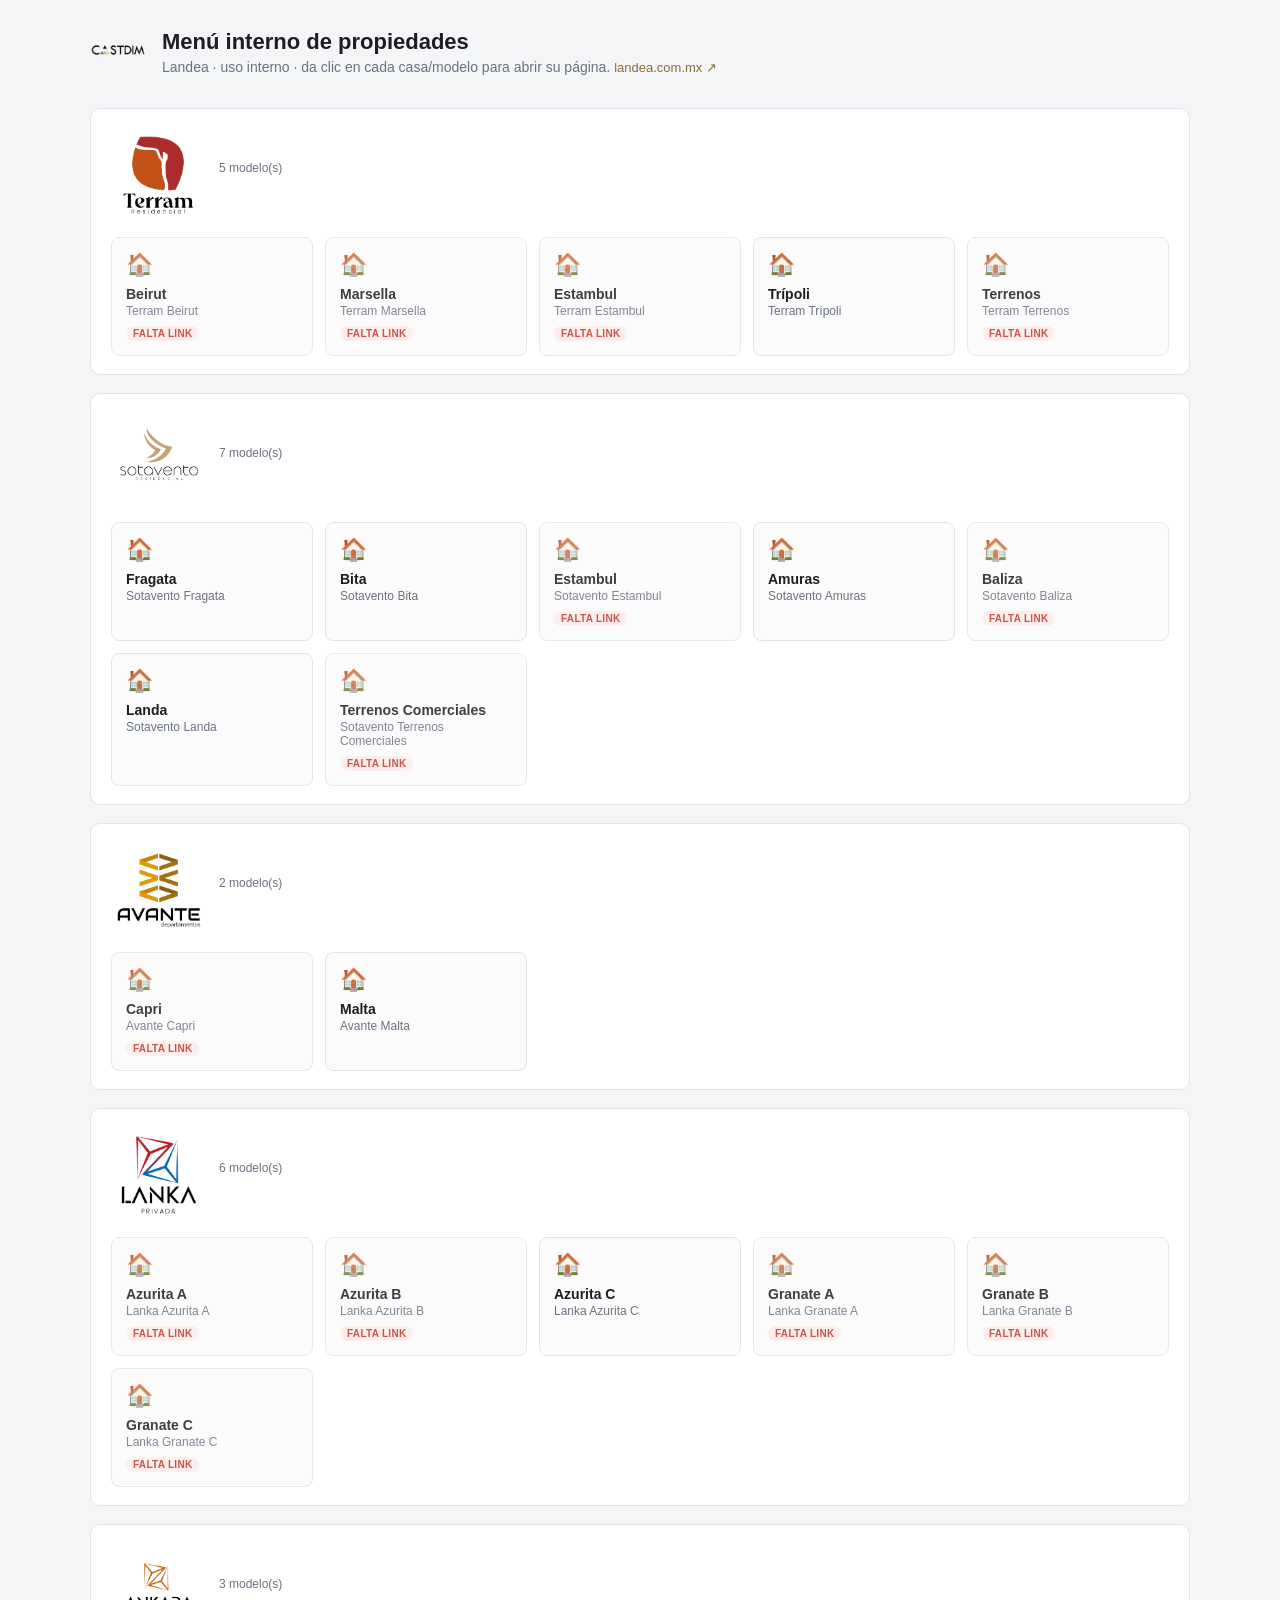
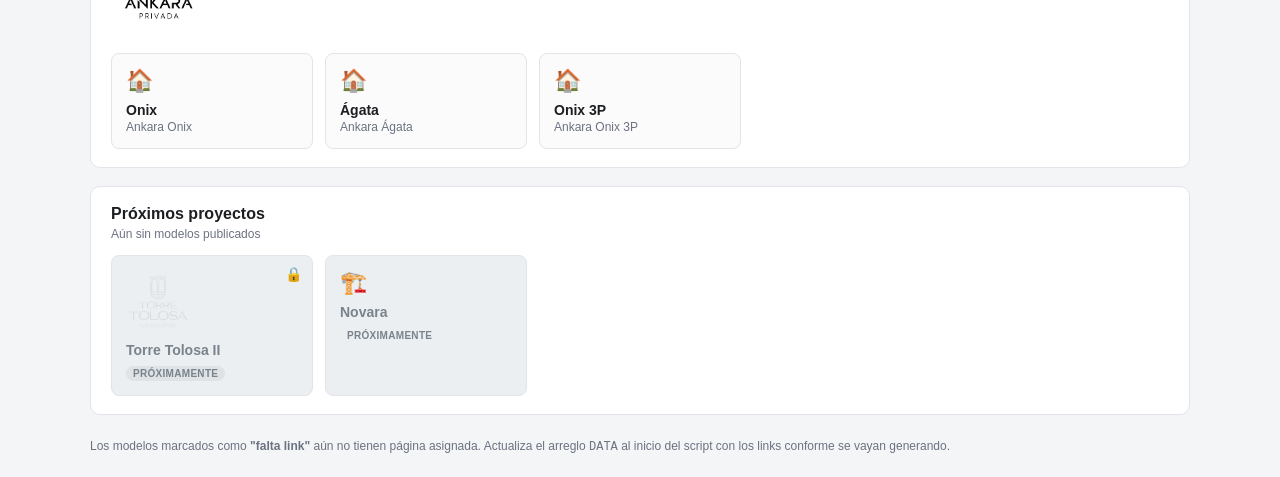
==== menu-interno.html @ b5e0e734 "Add files via upload" ====
<!DOCTYPE html>
<html lang="es">
<head>
<meta charset="UTF-8">
<meta name="viewport" content="width=device-width, initial-scale=1.0">
<title>Menú Interno · Landea</title>
<style>
  :root{
    --bg:#f4f5f7;
    --panel:#ffffff;
    --border:#e2e4e9;
    --text:#1c1e21;
    --muted:#6b7280;
    --accent:#8a6d3b;
    --accent-bg:#f6efe4;
    --pending:#c0392b;
    --pending-bg:#fdecea;
    --locked-bg:#eceff1;
    --locked-text:#78838c;
  }
  *{box-sizing:border-box;}
  body{
    margin:0;
    font-family:-apple-system,Segoe UI,Roboto,Arial,sans-serif;
    background:var(--bg);
    color:var(--text);
    padding:24px;
  }
  header{
    max-width:1100px;
    margin:0 auto 28px auto;
  }
  header h1{
    font-size:22px;
    margin:0 0 4px 0;
  }
  header p{
    margin:0;
    color:var(--muted);
    font-size:14px;
  }
  header a.site-link{
    color:var(--accent);
    text-decoration:none;
    font-size:13px;
  }
  main{
    max-width:1100px;
    margin:0 auto;
  }
  section.desarrollo{
    background:var(--panel);
    border:1px solid var(--border);
    border-radius:10px;
    padding:18px 20px;
    margin-bottom:18px;
  }
  section.desarrollo h2{
    font-size:16px;
    margin:0 0 4px 0;
  }
  section.desarrollo .sub{
    font-size:12px;
    color:var(--muted);
    margin:0 0 14px 0;
  }
  .grid{
    display:grid;
    grid-template-columns:repeat(auto-fill,minmax(190px,1fr));
    gap:12px;
  }
  .card{
    display:block;
    border:1px solid var(--border);
    border-radius:8px;
    padding:14px;
    text-decoration:none;
    color:var(--text);
    background:#fbfbfc;
    transition:border-color .15s,transform .1s;
  }
  a.card:hover{
    border-color:var(--accent);
    transform:translateY(-1px);
  }
  .card .icon{
    font-size:22px;
    margin-bottom:8px;
    display:block;
  }
  .card .modelo{
    font-weight:600;
    font-size:14px;
    display:block;
  }
  .card .nombre{
    font-size:12px;
    color:var(--muted);
    display:block;
    margin-top:2px;
  }
  .card .badge{
    display:inline-block;
    margin-top:8px;
    font-size:10px;
    font-weight:600;
    letter-spacing:.03em;
    text-transform:uppercase;
    padding:2px 7px;
    border-radius:20px;
  }
  .card.pending .badge{
    background:var(--pending-bg);
    color:var(--pending);
  }
  .card.ready .badge{
    background:var(--accent-bg);
    color:var(--accent);
  }
  .card.pending{
    cursor:default;
    opacity:.85;
  }
  .proximamente-grid .card{
    background:var(--locked-bg);
    color:var(--locked-text);
    position:relative;
  }
  .proximamente-grid .card.locked .badge{
    background:#dfe3e6;
    color:var(--locked-text);
  }
  .icon-logo{
    height:64px;
    width:64px;
    object-fit:contain;
    display:block;
    margin-bottom:8px;
  }
  .proximamente-grid .card.locked .icon-logo{
    filter:grayscale(1);
    opacity:.55;
  }
  .lock-badge{
    position:absolute;
    top:10px;
    right:10px;
    font-size:14px;
  }
  footer{
    max-width:1100px;
    margin:24px auto 0 auto;
    font-size:12px;
    color:var(--muted);
  }
  header{
    display:flex;
    align-items:center;
    gap:16px;
  }
  header .brand-logo{
    height:56px;
    width:56px;
    object-fit:contain;
    flex-shrink:0;
  }
  .dev-header{
    display:flex;
    align-items:center;
    gap:12px;
    margin-bottom:14px;
  }
  .dev-logo{
    height:96px;
    width:96px;
    object-fit:contain;
    flex-shrink:0;
  }
</style>
</head>
<body>

<header>
  <img class="brand-logo" src="logo-castdim.png" alt="Castdim">
  <div>
    <h1>Menú interno de propiedades</h1>
    <p>Landea &middot; uso interno &middot; da clic en cada casa/modelo para abrir su página.
      <a class="site-link" href="https://landea.com.mx/" target="_blank" rel="noopener">landea.com.mx ↗</a>
    </p>
  </div>
</header>

<main id="app"></main>

<footer>
  Los modelos marcados como <strong>"falta link"</strong> aún no tienen página asignada.
  Actualiza el arreglo <code>DATA</code> al inicio del script con los links conforme se vayan generando.
</footer>

<script>
/* =========================================================
   EDITA AQUÍ: agrega el link (href) conforme lo vayas teniendo.
   Deja "" (vacío) si todavía no existe la página.
   ========================================================= */
const DATA = [
  {
    desarrollo: "Terram",
    logo: "logo-terram.png",
    items: [
      { modelo: "Beirut",   nombre: "Terram Beirut",   href: "" },
      { modelo: "Marsella", nombre: "Terram Marsella", href: "" },
      { modelo: "Estambul", nombre: "Terram Estambul", href: "" },
      { modelo: "Trípoli",  nombre: "Terram Trípoli",  href: "https://landea.com.mx/Terram-Tripoli/" },
      { modelo: "Terrenos", nombre: "Terram Terrenos", href: "" },
    ]
  },
  {
    desarrollo: "Sotavento Residencial",
    logo: "logo-sotavento.png",
    items: [
      { modelo: "Fragata",              nombre: "Sotavento Fragata",              href: "https://landea.com.mx/SOTAVENTO/Fragata/" },
      { modelo: "Bita",                 nombre: "Sotavento Bita",                 href: "https://landea.com.mx/SOTAVENTO/Bita/" },
      { modelo: "Estambul",             nombre: "Sotavento Estambul",             href: "" },
      { modelo: "Amuras",               nombre: "Sotavento Amuras",               href: "https://landea.com.mx/SOTAVENTO/Amuras/" },
      { modelo: "Baliza",               nombre: "Sotavento Baliza",               href: "" },
      { modelo: "Landa",                nombre: "Sotavento Landa",                href: "https://landea.com.mx/sotavento-landa/" },
      { modelo: "Terrenos Comerciales", nombre: "Sotavento Terrenos Comerciales", href: "" },
    ]
  },
  {
    desarrollo: "Avante (Departamentos)",
    logo: "logo-avante.png",
    items: [
      { modelo: "Capri", nombre: "Avante Capri", href: "" },
      { modelo: "Malta", nombre: "Avante Malta", href: "https://landea.com.mx/avante-malta/" },
    ]
  },
  {
    desarrollo: "Lanka",
    logo: "logo-lanka.png",
    items: [
      { modelo: "Azurita A", nombre: "Lanka Azurita A", href: "" },
      { modelo: "Azurita B", nombre: "Lanka Azurita B", href: "" },
      { modelo: "Azurita C", nombre: "Lanka Azurita C", href: "https://landea.com.mx/lanka-azurita-c/" },
      { modelo: "Granate A", nombre: "Lanka Granate A", href: "" },
      { modelo: "Granate B", nombre: "Lanka Granate B", href: "" },
      { modelo: "Granate C", nombre: "Lanka Granate C", href: "" },
    ]
  },
  {
    desarrollo: "Ankara",
    logo: "LOGO%20ANKARA.png",
    items: [
      { modelo: "Onix",     nombre: "Ankara Onix",     href: "https://landea.com.mx/ankara/ankara-onix/" },
      { modelo: "Ágata",    nombre: "Ankara Ágata",    href: "https://landea.com.mx/ankara/ankara-agata/" },
      { modelo: "Onix 3P",  nombre: "Ankara Onix 3P",  href: "https://landea.com.mx/ankara/ankara-onix-3p/" },
    ]
  },
];

const PROXIMAMENTE = [
  { nombre: "Torre Tolosa II", logo: "logo-torretolosa.png", locked: true },
  { nombre: "Novara",          logo: null,                   locked: false },
];

function cardHTML(item){
  const hasLink = !!item.href;
  const tag = hasLink ? "a" : "div";
  const hrefAttr = hasLink ? `href="${item.href}" target="_blank" rel="noopener"` : "";
  const cls = hasLink ? "card ready" : "card pending";
  const badge = hasLink ? "" : `<span class="badge">Falta link</span>`;
  return `
    <${tag} class="${cls}" ${hrefAttr}>
      <span class="icon">🏠</span>
      <span class="modelo">${item.modelo}</span>
      <span class="nombre">${item.nombre}</span>
      ${badge}
    </${tag}>`;
}

function proximaCardHTML(p){
  const icon = p.logo
    ? `<img class="icon-logo" src="${p.logo}" alt="${p.nombre}">`
    : `<span class="icon">🏗️</span>`;
  return `
    <div class="card ${p.locked ? "locked" : ""}">
      ${p.locked ? `<span class="lock-badge">🔒</span>` : ""}
      ${icon}
      <span class="modelo">${p.nombre}</span>
      <span class="badge">Próximamente</span>
    </div>`;
}

const app = document.getElementById("app");

app.innerHTML = DATA.map(dev => `
  <section class="desarrollo">
    <div class="dev-header">
      <img class="dev-logo" src="${dev.logo}" alt="${dev.desarrollo}">
      <p class="sub">${dev.items.length} modelo(s)</p>
    </div>
    <div class="grid">
      ${dev.items.map(cardHTML).join("")}
    </div>
  </section>
`).join("") + `
  <section class="desarrollo">
    <h2>Próximos proyectos</h2>
    <p class="sub">Aún sin modelos publicados</p>
    <div class="grid proximamente-grid">
      ${PROXIMAMENTE.map(proximaCardHTML).join("")}
    </div>
  </section>
`;
</script>

</body>
</html>
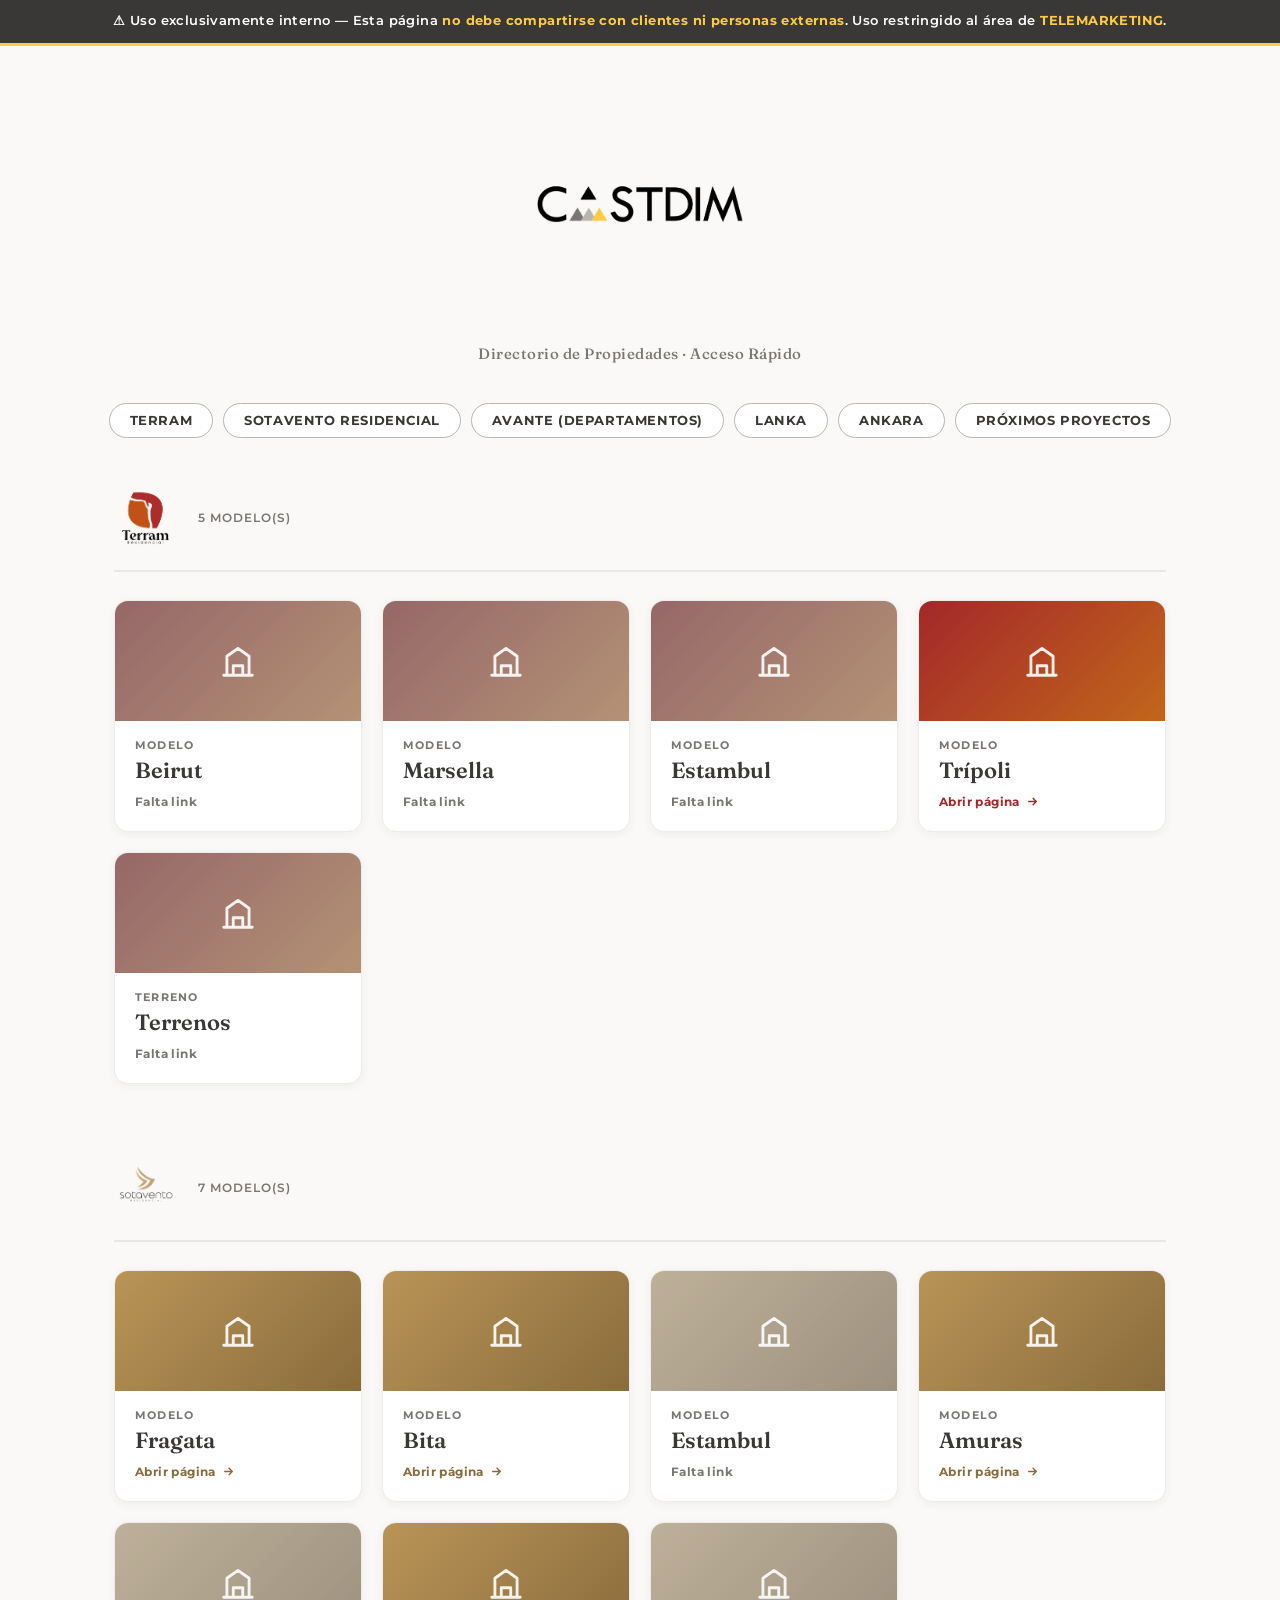
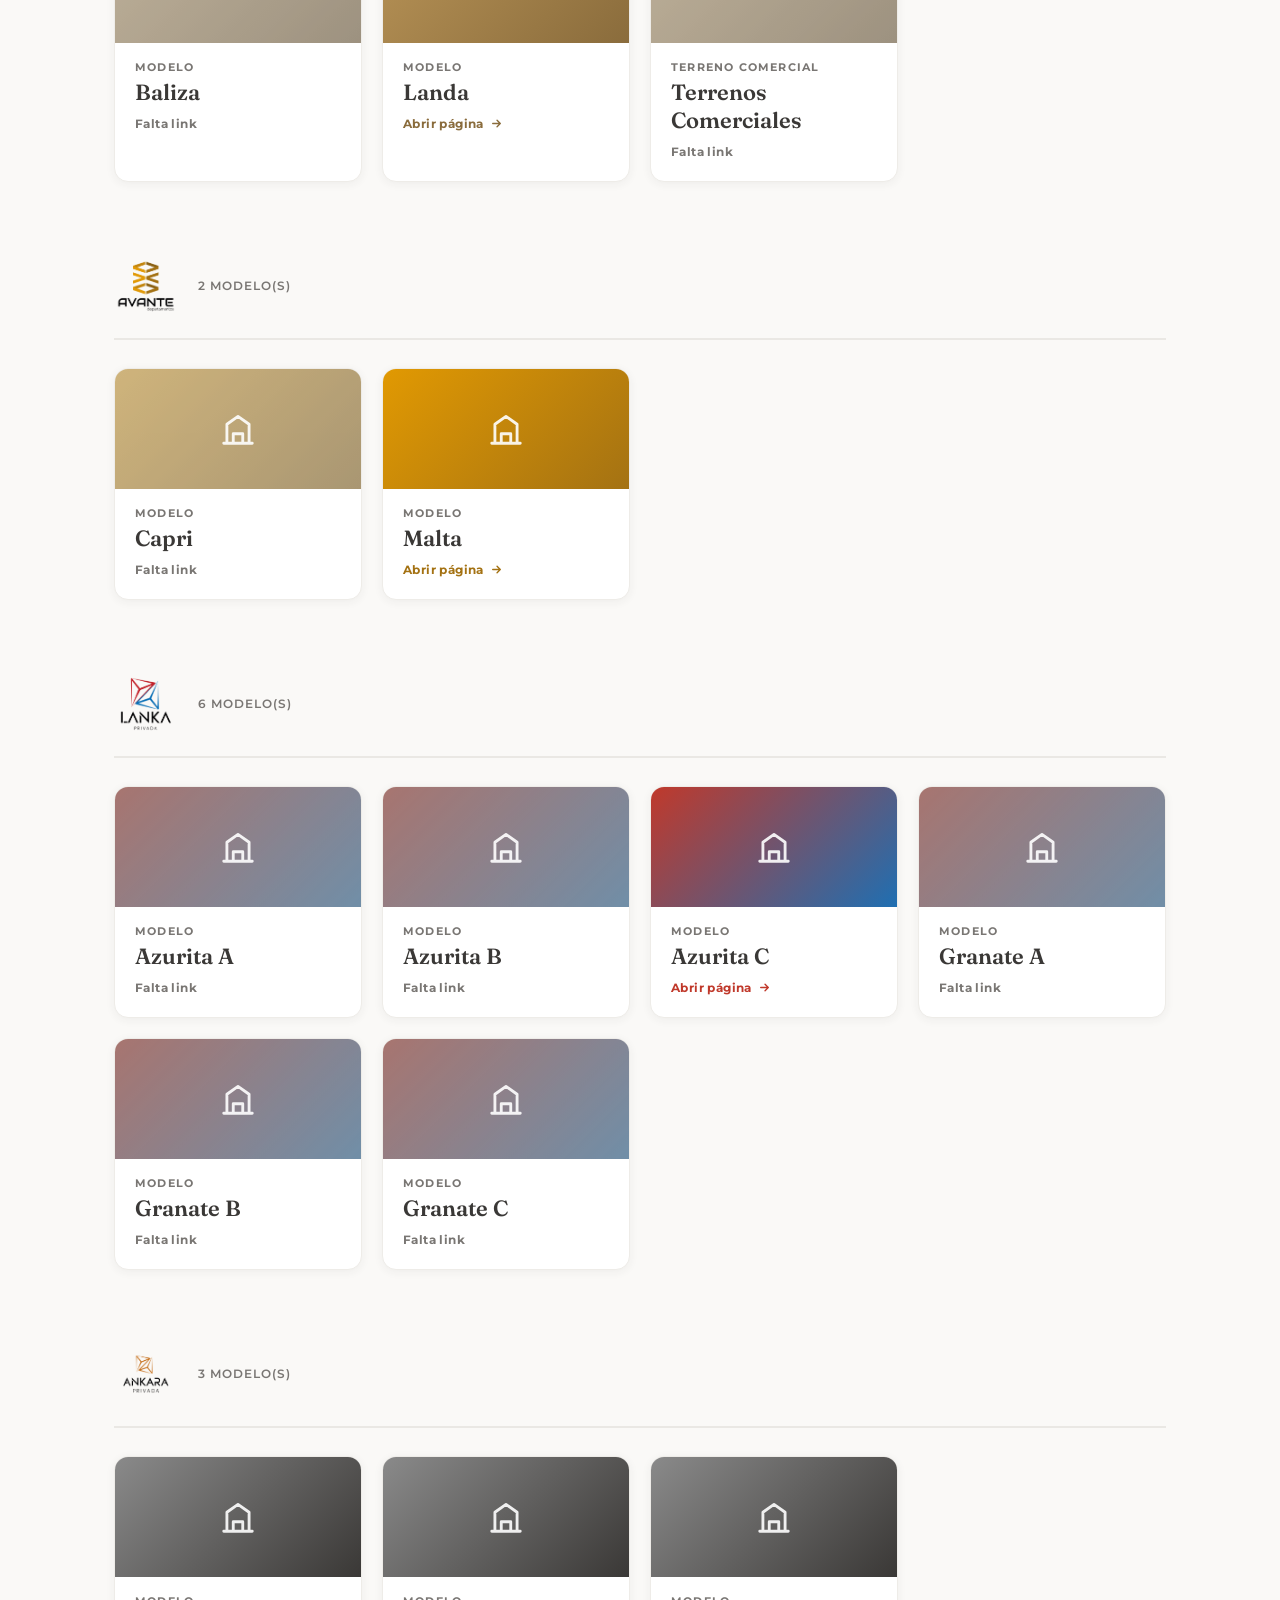
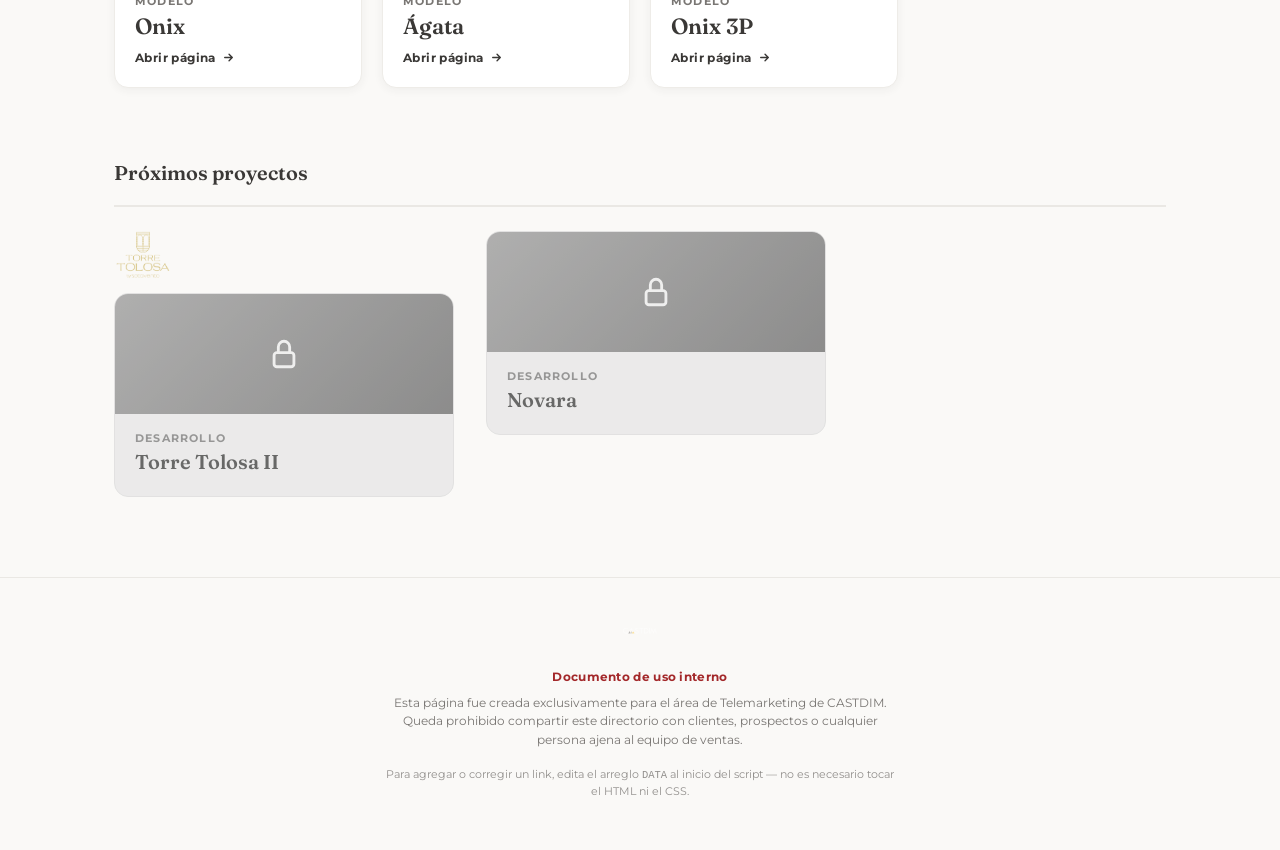
==== commit dc51781d: "Add files via upload" ====
--- a/menu-interno.html
+++ b/menu-interno.html
@@ -3,199 +3,428 @@
 <head>
 <meta charset="UTF-8">
 <meta name="viewport" content="width=device-width, initial-scale=1.0">
-<title>Menú Interno · Landea</title>
+<title>Directorio de Propiedades | CASTDIM</title>
+<link rel="preconnect" href="https://fonts.googleapis.com">
+<link rel="preconnect" href="https://fonts.gstatic.com" crossorigin>
+<link href="https://fonts.googleapis.com/css2?family=Fraunces:wght@400;500;600;700&family=Montserrat:wght@400;500;600;700;800&display=swap" rel="stylesheet">
 <style>
   :root{
-    --bg:#f4f5f7;
-    --panel:#ffffff;
-    --border:#e2e4e9;
-    --text:#1c1e21;
-    --muted:#6b7280;
-    --accent:#8a6d3b;
-    --accent-bg:#f6efe4;
-    --pending:#c0392b;
-    --pending-bg:#fdecea;
-    --locked-bg:#eceff1;
-    --locked-text:#78838c;
-  }
-  *{box-sizing:border-box;}
+    --charcoal:#3a3836;
+    --midgray:#797673;
+    --lightgray:#b7b6b3;
+    --gold:#fecb47;
+    --gold-deep:#f7c948;
+    --bg:#faf9f7;
+    --white:#ffffff;
+
+    --terram-a:#a3282a;
+    --terram-b:#c2661b;
+    --sotavento-a:#b99457;
+    --sotavento-b:#8a6c3c;
+    --avante-a:#e19902;
+    --avante-b:#a47213;
+    --lanka-a:#c0392b;
+    --lanka-b:#1f6fb2;
+    --ankara-a:#8a8a8a;
+    --ankara-b:#3a3836;
+  }
+
+  *{margin:0;padding:0;box-sizing:border-box;}
+
+  html{scroll-behavior:smooth;}
+
   body{
-    margin:0;
-    font-family:-apple-system,Segoe UI,Roboto,Arial,sans-serif;
     background:var(--bg);
-    color:var(--text);
-    padding:24px;
-  }
+    font-family:'Montserrat',sans-serif;
+    color:var(--charcoal);
+    -webkit-font-smoothing:antialiased;
+  }
+
+  /* ---------- Barra de aviso interno ---------- */
+  .internal-notice{
+    background:var(--charcoal);
+    color:var(--white);
+    text-align:center;
+    padding:12px 20px;
+    font-size:12.5px;
+    font-weight:600;
+    letter-spacing:0.4px;
+    line-height:1.5;
+    border-bottom:3px solid var(--gold);
+  }
+  .internal-notice strong{
+    color:var(--gold);
+  }
+
+  /* ---------- Header ---------- */
   header{
-    max-width:1100px;
-    margin:0 auto 28px auto;
-  }
-  header h1{
-    font-size:22px;
-    margin:0 0 4px 0;
-  }
+    text-align:center;
+    padding:56px 24px 40px;
+  }
+
+  header img{
+    width:220px;
+    max-width:60vw;
+    height:auto;
+    margin-bottom:18px;
+  }
+
   header p{
-    margin:0;
-    color:var(--muted);
-    font-size:14px;
-  }
-  header a.site-link{
-    color:var(--accent);
+    font-family:'Fraunces',serif;
+    font-size:15px;
+    font-weight:500;
+    color:var(--midgray);
+    letter-spacing:0.5px;
+  }
+
+  /* ---------- Navegación rápida ---------- */
+  nav.quicklinks{
+    display:flex;
+    flex-wrap:wrap;
+    justify-content:center;
+    gap:10px;
+    padding:0 24px 48px;
+  }
+
+  nav.quicklinks a{
     text-decoration:none;
-    font-size:13px;
-  }
-  main{
+    color:var(--charcoal);
+    background:var(--white);
+    border:1.5px solid var(--lightgray);
+    padding:9px 20px;
+    border-radius:30px;
+    font-size:12.5px;
+    font-weight:700;
+    letter-spacing:0.6px;
+    text-transform:uppercase;
+    transition:all 0.2s ease;
+  }
+
+  nav.quicklinks a:hover{
+    border-color:var(--gold);
+    background:var(--gold);
+  }
+
+  /* ---------- Secciones por desarrollo ---------- */
+  .development{
     max-width:1100px;
     margin:0 auto;
-  }
-  section.desarrollo{
-    background:var(--panel);
-    border:1px solid var(--border);
-    border-radius:10px;
-    padding:18px 20px;
-    margin-bottom:18px;
-  }
-  section.desarrollo h2{
-    font-size:16px;
-    margin:0 0 4px 0;
-  }
-  section.desarrollo .sub{
+    padding:0 24px 72px;
+    scroll-margin-top:20px;
+  }
+
+  .dev-header{
+    display:flex;
+    align-items:center;
+    gap:20px;
+    margin-bottom:28px;
+    padding-bottom:20px;
+    border-bottom:2px solid #eae8e4;
+  }
+
+  .dev-header img{
+    height:64px;
+    width:auto;
+    object-fit:contain;
+  }
+
+  .dev-header .dev-info p{
     font-size:12px;
-    color:var(--muted);
-    margin:0 0 14px 0;
-  }
-  .grid{
+    color:var(--midgray);
+    letter-spacing:1px;
+    text-transform:uppercase;
+    font-weight:600;
+  }
+
+  /* ---------- Grid de tarjetas ---------- */
+  .cards{
     display:grid;
-    grid-template-columns:repeat(auto-fill,minmax(190px,1fr));
-    gap:12px;
-  }
+    grid-template-columns:repeat(auto-fill, minmax(230px, 1fr));
+    gap:20px;
+  }
+
   .card{
+    position:relative;
     display:block;
-    border:1px solid var(--border);
-    border-radius:8px;
-    padding:14px;
     text-decoration:none;
-    color:var(--text);
-    background:#fbfbfc;
-    transition:border-color .15s,transform .1s;
-  }
+    background:var(--white);
+    border-radius:14px;
+    overflow:hidden;
+    box-shadow:0 2px 10px rgba(58,56,54,0.06);
+    border:1px solid #eeece8;
+    transition:transform 0.22s ease, box-shadow 0.22s ease;
+  }
+
   a.card:hover{
-    border-color:var(--accent);
-    transform:translateY(-1px);
-  }
-  .card .icon{
+    transform:translateY(-4px);
+    box-shadow:0 14px 28px rgba(58,56,54,0.14);
+  }
+
+  .card-visual{
+    height:120px;
+    display:flex;
+    align-items:center;
+    justify-content:center;
+    position:relative;
+    overflow:hidden;
+  }
+
+  .card-visual.has-photo{
+    height:170px;
+  }
+
+  .card-photo{
+    width:100%;
+    height:100%;
+    object-fit:cover;
+    display:block;
+  }
+
+  .card-visual svg{
+    width:38px;
+    height:38px;
+    opacity:0.9;
+  }
+
+  .card-body{
+    padding:18px 20px 22px;
+  }
+
+  .card-body .model-label{
+    font-size:10.5px;
+    font-weight:700;
+    letter-spacing:1.2px;
+    text-transform:uppercase;
+    color:var(--midgray);
+    margin-bottom:4px;
+  }
+
+  .card-body h3{
+    font-family:'Fraunces',serif;
+    font-weight:600;
     font-size:22px;
-    margin-bottom:8px;
-    display:block;
-  }
-  .card .modelo{
+    color:var(--charcoal);
+  }
+
+  .card-body .go{
+    margin-top:10px;
+    font-size:12px;
+    font-weight:700;
+    letter-spacing:0.4px;
+    display:flex;
+    align-items:center;
+    gap:6px;
+  }
+
+  .card-body .go svg{
+    width:13px;
+    height:13px;
+    transition:transform 0.2s ease;
+  }
+
+  .card:hover .go svg{
+    transform:translateX(4px);
+  }
+
+  /* Colores por desarrollo */
+  .terram .card-visual{background:linear-gradient(135deg, var(--terram-a), var(--terram-b));}
+  .terram .go{color:var(--terram-a);}
+
+  .sotavento-dev .card-visual{background:linear-gradient(135deg, var(--sotavento-a), var(--sotavento-b));}
+  .sotavento-dev .go{color:var(--sotavento-b);}
+
+  .avante .card-visual{background:linear-gradient(135deg, var(--avante-a), var(--avante-b));}
+  .avante .go{color:var(--avante-b);}
+
+  .lanka .card-visual{background:linear-gradient(135deg, var(--lanka-a), var(--lanka-b));}
+  .lanka .go{color:var(--lanka-a);}
+
+  .ankara .card-visual{background:linear-gradient(135deg, var(--ankara-a), var(--ankara-b));}
+  .ankara .go{color:var(--ankara-b);}
+
+  /* ---------- Tarjetas sin link todavía ---------- */
+  .card.pending{cursor:default;}
+  .card.pending .card-visual{filter:grayscale(0.5);opacity:0.75;}
+  .card.pending .go.pending-label{color:var(--midgray) !important;}
+
+  /* ---------- Próximamente / Bloqueado ---------- */
+  .coming-soon-section{
+    max-width:1100px;
+    margin:0 auto;
+    padding:0 24px 80px;
+  }
+
+  .coming-soon-section > .section-title{
+    font-family:'Fraunces',serif;
     font-weight:600;
-    font-size:14px;
-    display:block;
-  }
-  .card .nombre{
-    font-size:12px;
-    color:var(--muted);
-    display:block;
-    margin-top:2px;
-  }
-  .card .badge{
-    display:inline-block;
-    margin-top:8px;
-    font-size:10px;
+    font-size:20px;
+    margin-bottom:24px;
+    padding-bottom:20px;
+    border-bottom:2px solid #eae8e4;
+  }
+
+  .coming-soon-grid{
+    display:flex;
+    flex-wrap:wrap;
+    gap:32px;
+  }
+
+  .coming-soon-item{
+    flex:0 1 340px;
+  }
+
+  .coming-soon-item .dev-header{
+    border-bottom:none;
+    margin-bottom:14px;
+    padding-bottom:0;
+  }
+
+  .coming-soon-item .dev-header img{
+    height:48px;
+  }
+
+  .coming-soon-card{
+    position:relative;
+    max-width:340px;
+    background:#e8e6e2;
+    border-radius:14px;
+    overflow:hidden;
+    border:1px solid #dcdad6;
+    filter:grayscale(1);
+    opacity:0.75;
+    cursor:not-allowed;
+    user-select:none;
+  }
+
+  .coming-soon-card .card-visual{
+    height:120px;
+    background:linear-gradient(135deg, #9a9793, #6b6864);
+    display:flex;
+    align-items:center;
+    justify-content:center;
+  }
+
+  .coming-soon-card .card-visual img{
+    width:100%;
+    height:100%;
+    object-fit:cover;
+  }
+
+  .coming-soon-card .card-visual svg{
+    width:34px;
+    height:34px;
+    opacity:0.85;
+  }
+
+  .coming-soon-card .card-body{
+    padding:18px 20px 22px;
+  }
+
+  .coming-soon-card .model-label{
+    font-size:10.5px;
+    font-weight:700;
+    letter-spacing:1.2px;
+    text-transform:uppercase;
+    color:var(--midgray);
+    margin-bottom:4px;
+  }
+
+  .coming-soon-card h3{
+    font-family:'Fraunces',serif;
     font-weight:600;
-    letter-spacing:.03em;
-    text-transform:uppercase;
-    padding:2px 7px;
-    border-radius:20px;
-  }
-  .card.pending .badge{
-    background:var(--pending-bg);
-    color:var(--pending);
-  }
-  .card.ready .badge{
-    background:var(--accent-bg);
-    color:var(--accent);
-  }
-  .card.pending{
-    cursor:default;
-    opacity:.85;
-  }
-  .proximamente-grid .card{
-    background:var(--locked-bg);
-    color:var(--locked-text);
-    position:relative;
-  }
-  .proximamente-grid .card.locked .badge{
-    background:#dfe3e6;
-    color:var(--locked-text);
-  }
-  .icon-logo{
-    height:64px;
-    width:64px;
-    object-fit:contain;
-    display:block;
-    margin-bottom:8px;
-  }
-  .proximamente-grid .card.locked .icon-logo{
-    filter:grayscale(1);
-    opacity:.55;
-  }
+    font-size:20px;
+    color:var(--charcoal);
+  }
+
   .lock-badge{
     position:absolute;
-    top:10px;
-    right:10px;
-    font-size:14px;
-  }
+    top:12px;
+    right:12px;
+    background:rgba(58,56,54,0.85);
+    color:#fff;
+    font-size:10px;
+    font-weight:700;
+    letter-spacing:0.6px;
+    text-transform:uppercase;
+    padding:5px 10px;
+    border-radius:20px;
+    display:flex;
+    align-items:center;
+    gap:5px;
+    filter:grayscale(0);
+  }
+
+  .lock-badge svg{width:11px;height:11px;}
+
+  /* ---------- Footer ---------- */
   footer{
-    max-width:1100px;
-    margin:24px auto 0 auto;
-    font-size:12px;
-    color:var(--muted);
-  }
-  header{
-    display:flex;
-    align-items:center;
-    gap:16px;
-  }
-  header .brand-logo{
-    height:56px;
-    width:56px;
-    object-fit:contain;
-    flex-shrink:0;
-  }
-  .dev-header{
-    display:flex;
-    align-items:center;
-    gap:12px;
+    text-align:center;
+    padding:36px 24px 48px;
+    border-top:1px solid #eae8e4;
+  }
+
+  footer img{
+    width:36px;
+    opacity:0.5;
     margin-bottom:14px;
   }
-  .dev-logo{
-    height:96px;
-    width:96px;
-    object-fit:contain;
-    flex-shrink:0;
+
+  footer p{
+    font-size:11.5px;
+    color:var(--midgray);
+    max-width:520px;
+    margin:0 auto;
+    line-height:1.6;
+  }
+
+  footer p.warn{
+    color:var(--terram-a);
+    font-weight:700;
+    margin-bottom:8px;
+    letter-spacing:0.3px;
+  }
+
+  footer p.dev-note{
+    margin-top:18px;
+    font-size:10.5px;
+    opacity:0.8;
+  }
+
+  @media (max-width:520px){
+    .dev-header{gap:14px;}
+    .dev-header img{height:48px;}
+    .cards{grid-template-columns:repeat(auto-fill, minmax(150px,1fr));}
+    .card-visual{height:100px;}
+    .card-body h3{font-size:18px;}
   }
 </style>
 </head>
 <body>
 
-<header>
-  <img class="brand-logo" src="logo-castdim.png" alt="Castdim">
-  <div>
-    <h1>Menú interno de propiedades</h1>
-    <p>Landea &middot; uso interno &middot; da clic en cada casa/modelo para abrir su página.
-      <a class="site-link" href="https://landea.com.mx/" target="_blank" rel="noopener">landea.com.mx ↗</a>
-    </p>
+  <div class="internal-notice">
+    ⚠ Uso exclusivamente interno — Esta página <strong>no debe compartirse con clientes ni personas externas</strong>. Uso restringido al área de <strong>TELEMARKETING</strong>.
   </div>
-</header>
-
-<main id="app"></main>
-
-<footer>
-  Los modelos marcados como <strong>"falta link"</strong> aún no tienen página asignada.
-  Actualiza el arreglo <code>DATA</code> al inicio del script con los links conforme se vayan generando.
-</footer>
+
+  <header>
+    <img src="logo-castdim.png" alt="CASTDIM">
+    <p>Directorio de Propiedades · Acceso Rápido</p>
+  </header>
+
+  <nav class="quicklinks" id="quicklinks"></nav>
+
+  <main id="app"></main>
+
+  <section class="coming-soon-section" id="proximamente">
+    <p class="section-title">Próximos proyectos</p>
+    <div class="coming-soon-grid" id="proximamente-grid"></div>
+  </section>
+
+  <footer>
+    <img src="icon-triangulos.png" alt="CASTDIM">
+    <p class="warn">Documento de uso interno</p>
+    <p>Esta página fue creada exclusivamente para el área de Telemarketing de CASTDIM. Queda prohibido compartir este directorio con clientes, prospectos o cualquier persona ajena al equipo de ventas.</p>
+    <p class="dev-note">Para agregar o corregir un link, edita el arreglo <code>DATA</code> al inicio del script — no es necesario tocar el HTML ni el CSS.</p>
+  </footer>
 
 <script>
 /* =========================================================
@@ -205,17 +434,21 @@
 const DATA = [
   {
     desarrollo: "Terram",
+    slug: "terram",
+    cls: "terram",
     logo: "logo-terram.png",
     items: [
       { modelo: "Beirut",   nombre: "Terram Beirut",   href: "" },
       { modelo: "Marsella", nombre: "Terram Marsella", href: "" },
       { modelo: "Estambul", nombre: "Terram Estambul", href: "" },
       { modelo: "Trípoli",  nombre: "Terram Trípoli",  href: "https://landea.com.mx/Terram-Tripoli/" },
-      { modelo: "Terrenos", nombre: "Terram Terrenos", href: "" },
+      { modelo: "Terrenos", nombre: "Terram Terrenos", href: "", label: "Terreno" },
     ]
   },
   {
     desarrollo: "Sotavento Residencial",
+    slug: "sotavento",
+    cls: "sotavento-dev",
     logo: "logo-sotavento.png",
     items: [
       { modelo: "Fragata",              nombre: "Sotavento Fragata",              href: "https://landea.com.mx/SOTAVENTO/Fragata/" },
@@ -224,11 +457,13 @@
       { modelo: "Amuras",               nombre: "Sotavento Amuras",               href: "https://landea.com.mx/SOTAVENTO/Amuras/" },
       { modelo: "Baliza",               nombre: "Sotavento Baliza",               href: "" },
       { modelo: "Landa",                nombre: "Sotavento Landa",                href: "https://landea.com.mx/sotavento-landa/" },
-      { modelo: "Terrenos Comerciales", nombre: "Sotavento Terrenos Comerciales", href: "" },
+      { modelo: "Terrenos Comerciales", nombre: "Sotavento Terrenos Comerciales", href: "", label: "Terreno comercial" },
     ]
   },
   {
     desarrollo: "Avante (Departamentos)",
+    slug: "avante",
+    cls: "avante",
     logo: "logo-avante.png",
     items: [
       { modelo: "Capri", nombre: "Avante Capri", href: "" },
@@ -237,6 +472,8 @@
   },
   {
     desarrollo: "Lanka",
+    slug: "lanka",
+    cls: "lanka",
     logo: "logo-lanka.png",
     items: [
       { modelo: "Azurita A", nombre: "Lanka Azurita A", href: "" },
@@ -249,6 +486,8 @@
   },
   {
     desarrollo: "Ankara",
+    slug: "ankara",
+    cls: "ankara",
     logo: "LOGO%20ANKARA.png",
     items: [
       { modelo: "Onix",     nombre: "Ankara Onix",     href: "https://landea.com.mx/ankara/ankara-onix/" },
@@ -259,59 +498,76 @@
 ];
 
 const PROXIMAMENTE = [
-  { nombre: "Torre Tolosa II", logo: "logo-torretolosa.png", locked: true },
-  { nombre: "Novara",          logo: null,                   locked: false },
+  { nombre: "Torre Tolosa II", logo: "logo-torretolosa.png" },
+  { nombre: "Novara",          logo: "" },
 ];
 
+const HOUSE_ICON = `<svg viewBox="0 0 24 24" fill="none" stroke="white" stroke-width="1.8"><path d="M3 21h18M5 21V9l7-5 7 5v12M9 21v-6h6v6" stroke-linecap="round" stroke-linejoin="round"/></svg>`;
+const ARROW_ICON = `<svg viewBox="0 0 24 24" fill="none" stroke="currentColor" stroke-width="2.5"><path d="M5 12h14M13 6l6 6-6 6" stroke-linecap="round" stroke-linejoin="round"/></svg>`;
+const LOCK_ICON = `<svg viewBox="0 0 24 24" fill="none" stroke="white" stroke-width="2"><rect x="5" y="11" width="14" height="10" rx="2"/><path d="M8 11V7a4 4 0 0 1 8 0v4" stroke-linecap="round"/></svg>`;
+
 function cardHTML(item){
-  const hasLink = !!item.href;
-  const tag = hasLink ? "a" : "div";
-  const hrefAttr = hasLink ? `href="${item.href}" target="_blank" rel="noopener"` : "";
-  const cls = hasLink ? "card ready" : "card pending";
-  const badge = hasLink ? "" : `<span class="badge">Falta link</span>`;
+  const label = item.label || "Modelo";
+  if (item.href) {
+    return `
+      <a class="card" href="${item.href}" target="_blank" rel="noopener">
+        <div class="card-visual">${HOUSE_ICON}</div>
+        <div class="card-body">
+          <p class="model-label">${label}</p>
+          <h3>${item.modelo}</h3>
+          <span class="go">Abrir página ${ARROW_ICON}</span>
+        </div>
+      </a>`;
+  }
   return `
-    <${tag} class="${cls}" ${hrefAttr}>
-      <span class="icon">🏠</span>
-      <span class="modelo">${item.modelo}</span>
-      <span class="nombre">${item.nombre}</span>
-      ${badge}
-    </${tag}>`;
-}
-
-function proximaCardHTML(p){
-  const icon = p.logo
-    ? `<img class="icon-logo" src="${p.logo}" alt="${p.nombre}">`
-    : `<span class="icon">🏗️</span>`;
-  return `
-    <div class="card ${p.locked ? "locked" : ""}">
-      ${p.locked ? `<span class="lock-badge">🔒</span>` : ""}
-      ${icon}
-      <span class="modelo">${p.nombre}</span>
-      <span class="badge">Próximamente</span>
+    <div class="card pending">
+      <div class="card-visual">${HOUSE_ICON}</div>
+      <div class="card-body">
+        <p class="model-label">${label}</p>
+        <h3>${item.modelo}</h3>
+        <span class="go pending-label">Falta link</span>
+      </div>
     </div>`;
 }
 
-const app = document.getElementById("app");
-
-app.innerHTML = DATA.map(dev => `
-  <section class="desarrollo">
+function devSectionHTML(dev){
+  return `
+  <section class="development ${dev.cls}" id="${dev.slug}">
     <div class="dev-header">
-      <img class="dev-logo" src="${dev.logo}" alt="${dev.desarrollo}">
-      <p class="sub">${dev.items.length} modelo(s)</p>
+      <img src="${dev.logo}" alt="${dev.desarrollo}">
+      <div class="dev-info"><p>${dev.items.length} modelo(s)</p></div>
     </div>
-    <div class="grid">
+    <div class="cards">
       ${dev.items.map(cardHTML).join("")}
     </div>
-  </section>
-`).join("") + `
-  <section class="desarrollo">
-    <h2>Próximos proyectos</h2>
-    <p class="sub">Aún sin modelos publicados</p>
-    <div class="grid proximamente-grid">
-      ${PROXIMAMENTE.map(proximaCardHTML).join("")}
-    </div>
-  </section>
-`;
+  </section>`;
+}
+
+function comingSoonHTML(p){
+  const header = p.logo
+    ? `<div class="dev-header"><img src="${p.logo}" alt="${p.nombre}"></div>`
+    : "";
+  return `
+    <div class="coming-soon-item">
+      ${header}
+      <div class="coming-soon-card">
+        <span class="lock-badge">${LOCK_ICON} Próximamente</span>
+        <div class="card-visual">${LOCK_ICON}</div>
+        <div class="card-body">
+          <p class="model-label">Desarrollo</p>
+          <h3>${p.nombre}</h3>
+        </div>
+      </div>
+    </div>`;
+}
+
+document.getElementById("quicklinks").innerHTML =
+  DATA.map(dev => `<a href="#${dev.slug}">${dev.desarrollo}</a>`).join("") +
+  `<a href="#proximamente">Próximos Proyectos</a>`;
+
+document.getElementById("app").innerHTML = DATA.map(devSectionHTML).join("");
+
+document.getElementById("proximamente-grid").innerHTML = PROXIMAMENTE.map(comingSoonHTML).join("");
 </script>
 
 </body>
